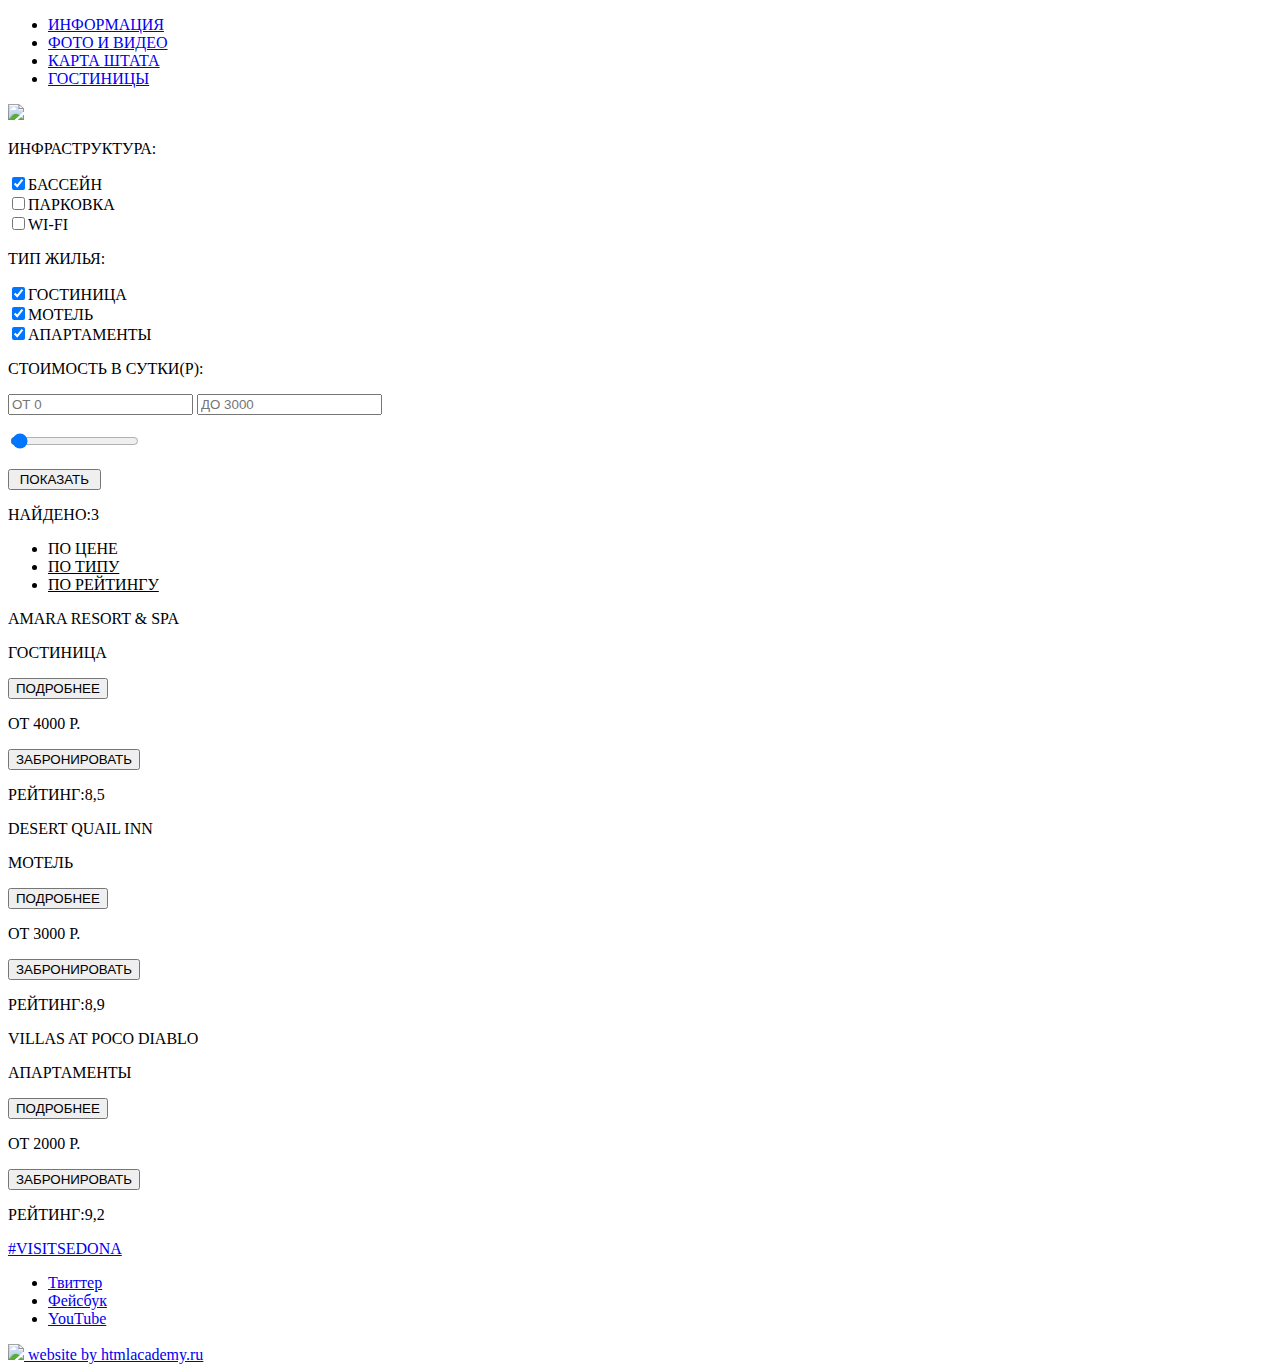
==== catalog.html @ 5530748f "Create catalog.html" ====
<!DOCTYPE html>
<html lang="ru">
	<head>
		<meta charset="utf-8">
		<title>HTML Academy: Седона</title>
		
	</head>
	<body>
		
		<header class="main">
			<nav class="main-nav">	
				<ul class="site-navigation">
					<li><a href="information.html">ИНФОРМАЦИЯ</a></li>
					<li><a href="album.html">ФОТО И ВИДЕО</a></li>
					<li><a href="cart.html">КАРТА ШТАТА</a></li>
					<li><a href="catalog.html">ГОСТИНИЦЫ</a></li>
				</ul>	
			</nav>
			<div class="main-logo">
				<a href="infex.html"><img src="logo.png"></a> 
			</div>
		</header>
		<main>
			<section class="form_filter">
				<div class="form_filter_infrastructure">
					<form>
						<p>ИНФРАСТРУКТУРА:</p>
						<p><input type="checkbox" name="pool" value="a1" checked >БАССЕЙН<br>
							<input type="checkbox" name="parking" value="a2" >ПАРКОВКА<br>
						<input type="checkbox" name="wi-fi" value="a3" >WI-FI</p>
						
					</form>
					<form>
						<p>ТИП ЖИЛЬЯ:</p>
						<p><input type="checkbox" name="hotel" value="a4" checked >ГОСТИНИЦА<br>
							<input type="checkbox" name="motel" value="a5" checked>МОТЕЛЬ<br>
						<input type="checkbox" name="apartment" value="a6" checked>АПАРТАМЕНТЫ</p>
					</form>
				</div>
				<div>
					<p class="cost">СТОИМОСТЬ В СУТКИ(Р):</p>
					<form class="appointment-cost" action="https://echo.htmlacademy.ru" method="post">
						<p><input type="text" name="from" value="" placeholder="ОТ 0">
						<input type="text" name="to" value="" placeholder="ДО 3000"></p>
						<p><input type="range" min="0" max="3000" step="10" value="50"> </p>
						<p><input type="button" value=" ПОКАЗАТЬ "></p>
					</form> 
				</div>
			</section>
			<section class="sorting">
				<div class="sorting-result">
					<p>НАЙДЕНО:3</p>
				</div>
				<div class="sorting-form">
					<ul class="sorting-form-choice">
						<li>ПО ЦЕНЕ</li>	
						<li><span style="text-decoration: underline;">ПО ТИПУ</span></li>	
						<li><span style="text-decoration: underline;">ПО РЕЙТИНГУ</span></li>		
					</ul>
				</div>
				<div class="sorting-picture">
					<a></a>
					<a></a>
				</div>
			</section>
			<section class="form_sort">
				<div>
					<div class="photo-result">
						<a href="photo1.jpg"></a>
					</div>
					<div class="form-sort-hotel">
						<div>
							<p class="hotel-name">AMARA RESORT & SPA</p>
						</div>
						<div>
							<p class="type-apartament">ГОСТИНИЦА</p>
							<form class="more" action="https://echo.htmlacademy.ru" method="post">
								<p><input type="button" value="ПОДРОБНЕЕ"></p>
							</form>
						</div>
						<div>
							<p class="cost-apartament">ОТ 4000 Р.</p>
							<form class="book" action="https://echo.htmlacademy.ru" method="post">
								<p><input type="button" value="ЗАБРОНИРОВАТЬ"></p>
							</form>
						</div>
					</div>
					<div class="form-sort-top">
						<div class="form-sort-top-stars" >
							<span></span>
							<span></span>
							<span></span>
							<span></span>
						</div>
						<div class="form-sort-top-total">
							<p >РЕЙТИНГ:8,5</p>
							
						</div>
					</div>
				</div>
				
			
				<div>
					<div class="photo-result">
						<a href="photo2.jpg"></a>
					</div>
					<div class="form-sort-hotel">
						<div>
							<p class="hotel-name">DESERT QUAIL INN</p>
						</div>
						<div>
							<p class="type-apartament">МОТЕЛЬ</p>
							<form class="more" action="https://echo.htmlacademy.ru" method="post">
								<p><input type="button" value="ПОДРОБНЕЕ"></p>
							</form>
						</div>
						<div>
							<p class="cost-apartament">ОТ 3000 Р.</p>
							<form class="book" action="https://echo.htmlacademy.ru" method="post">
								<p><input type="button" value="ЗАБРОНИРОВАТЬ"></p>
							</form>
						</div>
					</div>
					<div class="form-sort-top">
						<div class="form-sort-top-stars" >
							<span></span>
							<span></span>
							<span></span>
							
						</div>
						<div class="form-sort-top-total">
							<p >РЕЙТИНГ:8,9</p>
							
						</div>
					</div>
				</div>
				
			
				<div>
					<div class="photo-result">
						<a href="photo3.jpg"></a>
					</div>
					<div class="form-sort-hotel">
						<div>
							<p class="hotel-name">VILLAS AT POCO DIABLO</p>
						</div>
						<div>
							<p class="type-apartament">АПАРТАМЕНТЫ</p>
							<form class="more" action="https://echo.htmlacademy.ru" method="post">
								<p><input type="button" value="ПОДРОБНЕЕ"></p>
							</form>
						</div>
						<div>
							<p class="cost-apartament">ОТ 2000 Р.</p>
							<form class="book" action="https://echo.htmlacademy.ru" method="post">
								<p><input type="button" value="ЗАБРОНИРОВАТЬ"></p>
							</form>
						</div>
					</div>
					<div class="form-sort-top">
						<div class="form-sort-top-stars" >
							<span></span>
							<span></span>
							
							
						</div>
						<div class="form-sort-top-total">
							<p >РЕЙТИНГ:9,2</p>
							
						</div>
					</div>
				</div>
				
			</section>
		</main>		
		<footer class="main-footer">
			<div class="main-footer-left">
				<a href="#">#VISITSEDONA</a>
			</div>
			<div class="footer-social">
				<ul>
					<li><a class="social-button" href="#">Твиттер</a></li>
					<li><a class="social-button" href="#">Фейсбук</a></li>
					<li><a class="social-button" href="#">YouTube</a></li>
					</ul>
				</div>
				<div class="main-footer-right">
				<a href="https://htmlacademy.ru/intensive/htmlcss"><img src="htmlacademy.png"/> website by htmlacademy.ru</a>
			</div>
		</footer>
	</body>
</html>
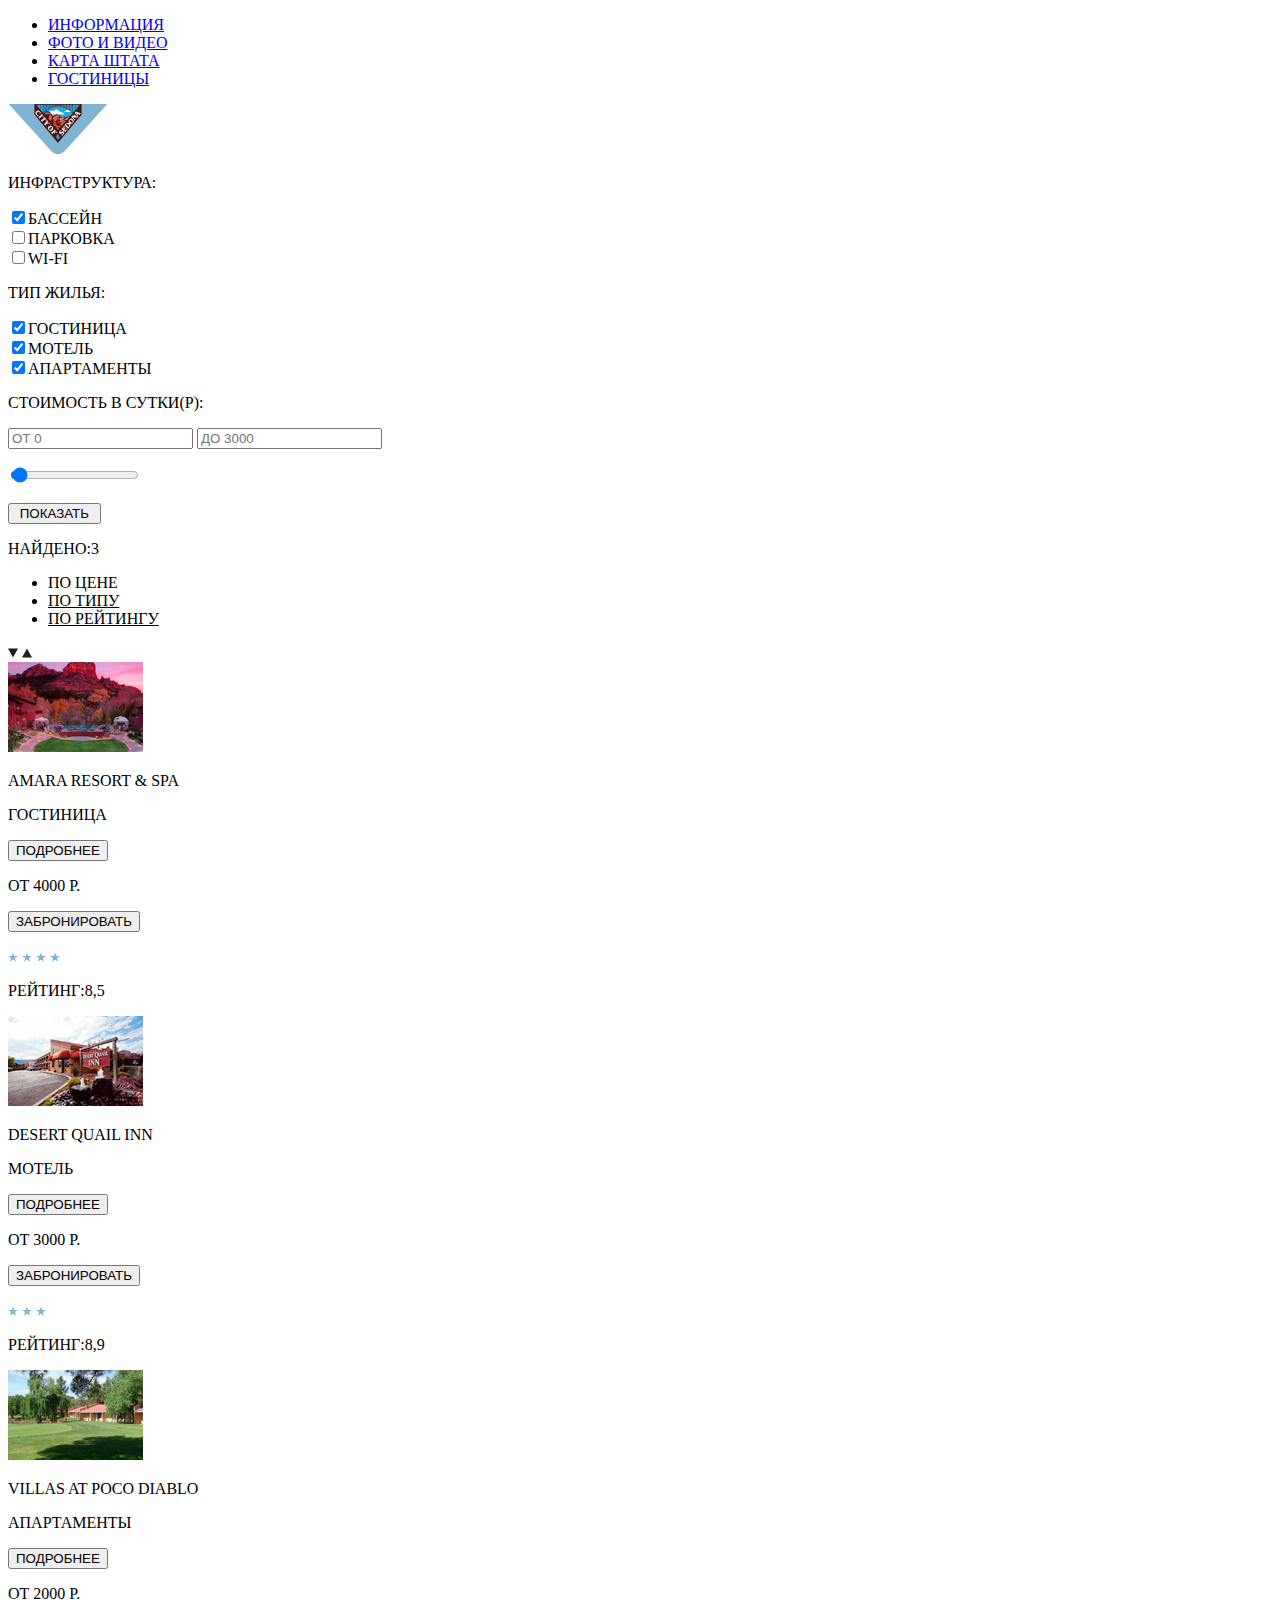
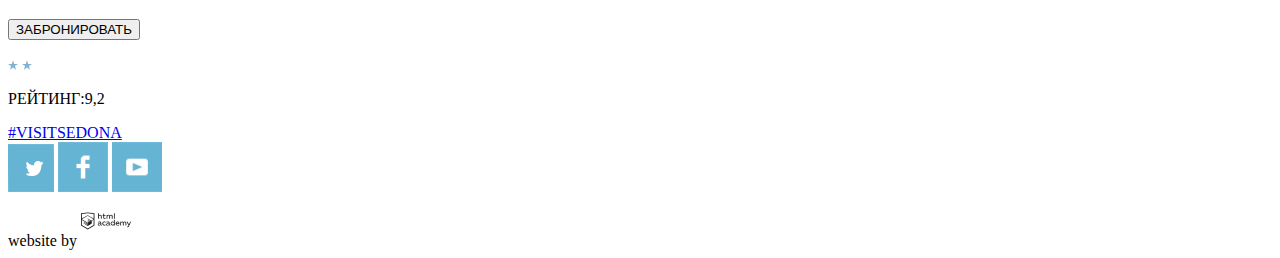
==== commit 55cc5b71: "Экспортирована графика" ====
--- a/catalog.html
+++ b/catalog.html
@@ -17,7 +17,7 @@
 				</ul>	
 			</nav>
 			<div class="main-logo">
-				<a href="infex.html"><img src="logo.png"></a> 
+				<a href="infex.html"><img src="img/logo-sedona.svg" width="100" height="50" alt="Седона"></a> 
 			</div>
 		</header>
 		<main>
@@ -59,14 +59,14 @@
 					</ul>
 				</div>
 				<div class="sorting-picture">
-					<a></a>
-					<a></a>
+					<a><img src="img/icon-down-dir.svg" width="10" height="10" alt="Вверхерх"></a>
+					<a><img src="img/icon-up-dir.svg" width="10" height="10" alt="Вниз"></a>
 				</div>
 			</section>
 			<section class="form_sort">
 				<div>
 					<div class="photo-result">
-						<a href="photo1.jpg"></a>
+						<a><img src="img/photo1.jpg"> </a>
 					</div>
 					<div class="form-sort-hotel">
 						<div>
@@ -87,10 +87,10 @@
 					</div>
 					<div class="form-sort-top">
 						<div class="form-sort-top-stars" >
-							<span></span>
-							<span></span>
-							<span></span>
-							<span></span>
+							<span><img src="img/star.svg" width="10" height="10" alt="Звездочка"></span>
+							<span><img src="img/star.svg" width="10" height="10" alt="Звездочка"></span>
+							<span><img src="img/star.svg" width="10" height="10" alt="Звездочка"></span>
+							<span><img src="img/star.svg" width="10" height="10" alt="Звездочка"></span>
 						</div>
 						<div class="form-sort-top-total">
 							<p >РЕЙТИНГ:8,5</p>
@@ -99,10 +99,10 @@
 					</div>
 				</div>
 				
-			
+				
 				<div>
 					<div class="photo-result">
-						<a href="photo2.jpg"></a>
+						<a><img src="img/photo2.jpg"> </a>
 					</div>
 					<div class="form-sort-hotel">
 						<div>
@@ -123,9 +123,9 @@
 					</div>
 					<div class="form-sort-top">
 						<div class="form-sort-top-stars" >
-							<span></span>
-							<span></span>
-							<span></span>
+							<span><img src="img/star.svg" width="10" height="10" alt="Звездочка"></span>
+							<span><img src="img/star.svg" width="10" height="10" alt="Звездочка"></span>
+							<span><img src="img/star.svg" width="10" height="10" alt="Звездочка"></span>
 							
 						</div>
 						<div class="form-sort-top-total">
@@ -135,10 +135,10 @@
 					</div>
 				</div>
 				
-			
+				
 				<div>
 					<div class="photo-result">
-						<a href="photo3.jpg"></a>
+						<a><img src="img/photo3.jpg"> </a>
 					</div>
 					<div class="form-sort-hotel">
 						<div>
@@ -159,8 +159,9 @@
 					</div>
 					<div class="form-sort-top">
 						<div class="form-sort-top-stars" >
-							<span></span>
-							<span></span>
+							<span><img src="img/star.svg" width="10" height="10" alt="Звездочка"></span>
+							<span><img src="img/star.svg" width="10" height="10" alt="Звездочка"></span>
+							
 							
 							
 						</div>
@@ -178,15 +179,18 @@
 				<a href="#">#VISITSEDONA</a>
 			</div>
 			<div class="footer-social">
-				<ul>
-					<li><a class="social-button" href="#">Твиттер</a></li>
-					<li><a class="social-button" href="#">Фейсбук</a></li>
-					<li><a class="social-button" href="#">YouTube</a></li>
-					</ul>
-				</div>
-				<div class="main-footer-right">
-				<a href="https://htmlacademy.ru/intensive/htmlcss"><img src="htmlacademy.png"/> website by htmlacademy.ru</a>
+				
+				<a class="social-button" href="#"><img src="img/twitter.png"/></a>
+				<a class="social-button" href="#"><img src="img/fb-icon.png" width="50" height="50"/></a>
+				<a class="social-button" href="#"><img src="img/youtube.png" width="50" height="50"/></a>
+				
 			</div>
+			<div class="main-footer-right">
+				<a class="main-footer-name">website by</a>
+				<a class="main-footer-logo" href="https://htmlacademy.ru/intensive/htmlcss"><img src="img/logo-htmlacademy.svg" width="50" height="50"/> </a>
+				
+			</div>
+			
 		</footer>
 	</body>
 </html>
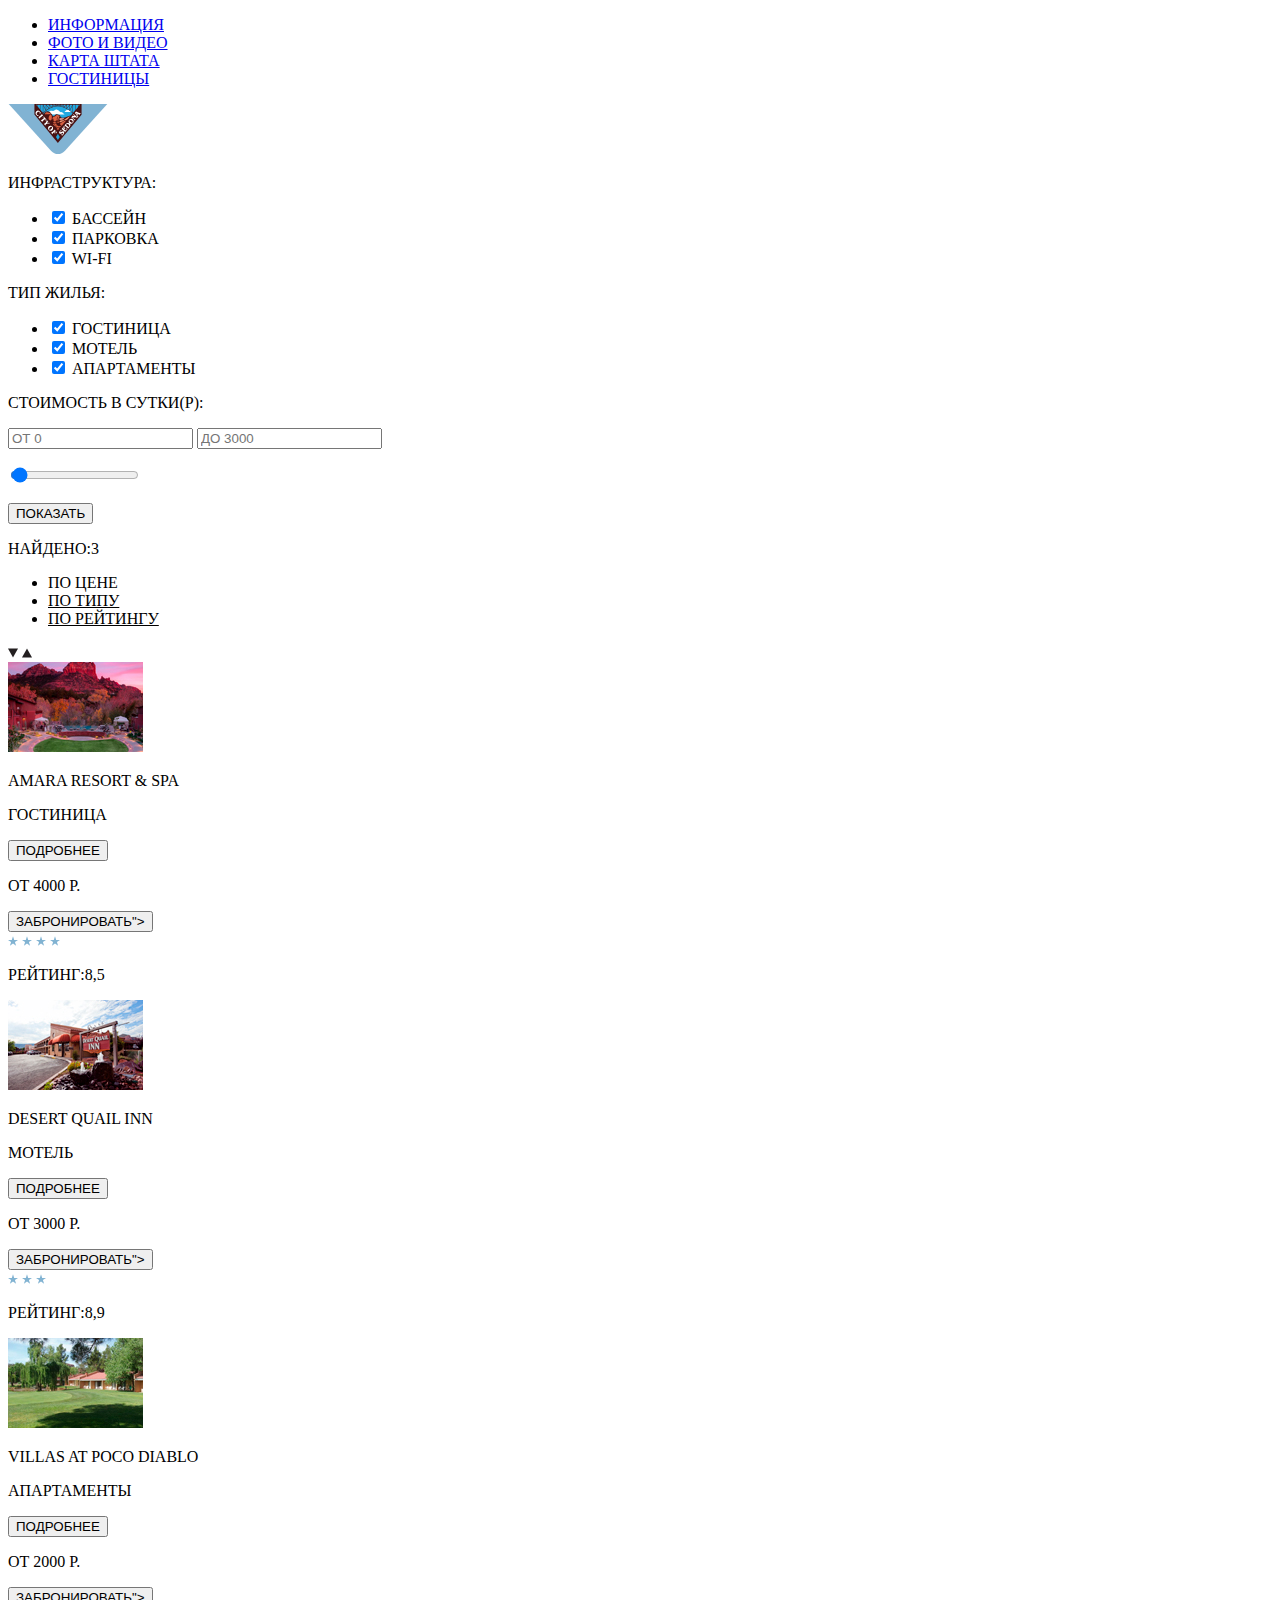
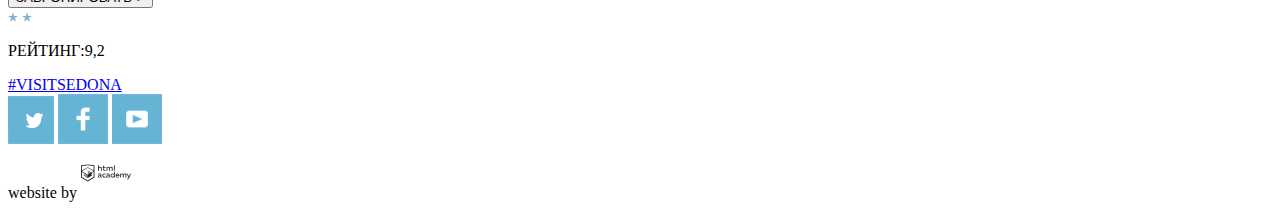
==== commit af5903fc: "Доступность элементов" ====
--- a/catalog.html
+++ b/catalog.html
@@ -17,24 +17,49 @@
 				</ul>	
 			</nav>
 			<div class="main-logo">
-				<a href="infex.html"><img src="img/logo-sedona.svg" width="100" height="50" alt="Седона"></a> 
+				<a href="index.html" aria-label="Переход на главную страницу Седоны"><img src="img/logo-sedona.svg" width="100" height="50"></a> 
 			</div>
 		</header>
 		<main>
 			<section class="form_filter">
 				<div class="form_filter_infrastructure">
-					<form>
+				
+					<form class="filter" metod="get" action="https://echo.htmlacademy.ru">
 						<p>ИНФРАСТРУКТУРА:</p>
-						<p><input type="checkbox" name="pool" value="a1" checked >БАССЕЙН<br>
-							<input type="checkbox" name="parking" value="a2" >ПАРКОВКА<br>
-						<input type="checkbox" name="wi-fi" value="a3" >WI-FI</p>
+						<ul> 
+							<li>
+								<input type="checkbox" name="pool" id="a1" checked >
+								<label for="a1"> БАССЕЙН </label>
+							</li>
+							<li>
+								<input type="checkbox" name="parking" id="a2" checked >
+								<label for="a2"> ПАРКОВКА</label>
+							</li>
+							<li>
+								<input type="checkbox" name="wi-fi" id="a3" checked >
+								<label for="a3"> WI-FI</label>
+							</li>
+							
+						</ul>
+					</form>
+					<form class="filter" metod="get" action="https://echo.htmlacademy.ru">
+						<p>ТИП ЖИЛЬЯ:</p>
+						<ul> 
+							<li>
+								<input type="checkbox" name="hotel" id="a4" checked >
+								<label for="a4"> ГОСТИНИЦА </label>
+							</li>
+							<li>
+								<input type="checkbox" name="motel" id="a5" checked >
+								<label for="a5"> МОТЕЛЬ </label>
+							</li>
+							<li>
+								<input type="checkbox" name="apartment" id="a6" checked >
+								<label for="a6"> АПАРТАМЕНТЫ </label>
+							</li> 
+						</ul>
 						
-					</form>
-					<form>
-						<p>ТИП ЖИЛЬЯ:</p>
-						<p><input type="checkbox" name="hotel" value="a4" checked >ГОСТИНИЦА<br>
-							<input type="checkbox" name="motel" value="a5" checked>МОТЕЛЬ<br>
-						<input type="checkbox" name="apartment" value="a6" checked>АПАРТАМЕНТЫ</p>
+						
 					</form>
 				</div>
 				<div>
@@ -43,7 +68,7 @@
 						<p><input type="text" name="from" value="" placeholder="ОТ 0">
 						<input type="text" name="to" value="" placeholder="ДО 3000"></p>
 						<p><input type="range" min="0" max="3000" step="10" value="50"> </p>
-						<p><input type="button" value=" ПОКАЗАТЬ "></p>
+						<button class="button" tabindex="0" >ПОКАЗАТЬ</button>
 					</form> 
 				</div>
 			</section>
@@ -59,8 +84,8 @@
 					</ul>
 				</div>
 				<div class="sorting-picture">
-					<a><img src="img/icon-down-dir.svg" width="10" height="10" alt="Вверхерх"></a>
-					<a><img src="img/icon-up-dir.svg" width="10" height="10" alt="Вниз"></a>
+					<a aria-label="Сортировка от большего к меньшему"><img src="img/icon-down-dir.svg" width="10" height="10"></a>
+					<a aria-label="Сортировка от меньшего к большему"><img src="img/icon-up-dir.svg" width="10" height="10" alt="Вниз"></a>
 				</div>
 			</section>
 			<section class="form_sort">
@@ -75,22 +100,22 @@
 						<div>
 							<p class="type-apartament">ГОСТИНИЦА</p>
 							<form class="more" action="https://echo.htmlacademy.ru" method="post">
-								<p><input type="button" value="ПОДРОБНЕЕ"></p>
+								<button class="button" tabindex="0">ПОДРОБНЕЕ</button>
 							</form>
 						</div>
 						<div>
 							<p class="cost-apartament">ОТ 4000 Р.</p>
 							<form class="book" action="https://echo.htmlacademy.ru" method="post">
-								<p><input type="button" value="ЗАБРОНИРОВАТЬ"></p>
+								<button class="button" tabindex="0">ЗАБРОНИРОВАТЬ"></button>
 							</form>
 						</div>
 					</div>
 					<div class="form-sort-top">
 						<div class="form-sort-top-stars" >
-							<span><img src="img/star.svg" width="10" height="10" alt="Звездочка"></span>
-							<span><img src="img/star.svg" width="10" height="10" alt="Звездочка"></span>
-							<span><img src="img/star.svg" width="10" height="10" alt="Звездочка"></span>
-							<span><img src="img/star.svg" width="10" height="10" alt="Звездочка"></span>
+							<span class="visually-hidden"><img src="img/star.svg" width="10" height="10" alt="Звездочка"></span>
+							<span class="visually-hidden"><img src="img/star.svg" width="10" height="10" alt="Звездочка"></span>
+							<span class="visually-hidden"><img src="img/star.svg" width="10" height="10" alt="Звездочка"></span>
+							<span class="visually-hidden"><img src="img/star.svg" width="10" height="10" alt="Звездочка"></span>
 						</div>
 						<div class="form-sort-top-total">
 							<p >РЕЙТИНГ:8,5</p>
@@ -111,21 +136,21 @@
 						<div>
 							<p class="type-apartament">МОТЕЛЬ</p>
 							<form class="more" action="https://echo.htmlacademy.ru" method="post">
-								<p><input type="button" value="ПОДРОБНЕЕ"></p>
+								<button class="button" tabindex="0">ПОДРОБНЕЕ</button>
 							</form>
 						</div>
 						<div>
 							<p class="cost-apartament">ОТ 3000 Р.</p>
 							<form class="book" action="https://echo.htmlacademy.ru" method="post">
-								<p><input type="button" value="ЗАБРОНИРОВАТЬ"></p>
+								<button class="button" tabindex="0">ЗАБРОНИРОВАТЬ"></button>
 							</form>
 						</div>
 					</div>
 					<div class="form-sort-top">
 						<div class="form-sort-top-stars" >
-							<span><img src="img/star.svg" width="10" height="10" alt="Звездочка"></span>
-							<span><img src="img/star.svg" width="10" height="10" alt="Звездочка"></span>
-							<span><img src="img/star.svg" width="10" height="10" alt="Звездочка"></span>
+							<span class="visually-hidden"><img src="img/star.svg" width="10" height="10" alt="Звездочка"></span>
+							<span class="visually-hidden"><img src="img/star.svg" width="10" height="10" alt="Звездочка"></span>
+							<span class="visually-hidden"><img src="img/star.svg" width="10" height="10" alt="Звездочка"></span>
 							
 						</div>
 						<div class="form-sort-top-total">
@@ -147,20 +172,20 @@
 						<div>
 							<p class="type-apartament">АПАРТАМЕНТЫ</p>
 							<form class="more" action="https://echo.htmlacademy.ru" method="post">
-								<p><input type="button" value="ПОДРОБНЕЕ"></p>
+								<button class="button" tabindex="0">ПОДРОБНЕЕ</button>
 							</form>
 						</div>
 						<div>
 							<p class="cost-apartament">ОТ 2000 Р.</p>
 							<form class="book" action="https://echo.htmlacademy.ru" method="post">
-								<p><input type="button" value="ЗАБРОНИРОВАТЬ"></p>
+								<button class="button" tabindex="0">ЗАБРОНИРОВАТЬ"></button>
 							</form>
 						</div>
 					</div>
 					<div class="form-sort-top">
 						<div class="form-sort-top-stars" >
-							<span><img src="img/star.svg" width="10" height="10" alt="Звездочка"></span>
-							<span><img src="img/star.svg" width="10" height="10" alt="Звездочка"></span>
+							<span class="visually-hidden"><img src="img/star.svg" width="10" height="10" alt="Звездочка"></span>
+							<span class="visually-hidden"><img src="img/star.svg" width="10" height="10" alt="Звездочка"></span>
 							
 							
 							
@@ -180,14 +205,14 @@
 			</div>
 			<div class="footer-social">
 				
-				<a class="social-button" href="#"><img src="img/twitter.png"/></a>
-				<a class="social-button" href="#"><img src="img/fb-icon.png" width="50" height="50"/></a>
-				<a class="social-button" href="#"><img src="img/youtube.png" width="50" height="50"/></a>
+			<a class="social-button" href="#" aria-label="Седона на Твиттере"><img src="img/twitter.png"/></a>
+				<a class="social-button" href="#" aria-label="Седона на Фейсбуке"><img src="img/fb-icon.png" width="50" height="50"/></a>
+				<a class="social-button" href="#" aria-label="Седона на YouTube"><img src="img/youtube.png" width="50" height="50"/></a>
 				
 			</div>
 			<div class="main-footer-right">
 				<a class="main-footer-name">website by</a>
-				<a class="main-footer-logo" href="https://htmlacademy.ru/intensive/htmlcss"><img src="img/logo-htmlacademy.svg" width="50" height="50"/> </a>
+			<a class="main-footer-logo" href="https://htmlacademy.ru/intensive/htmlcss" aria-label="Переход на лендинг интенсива "Профессиональный HTML и CSS, уровень 1"><img src="img/logo-htmlacademy.svg" width="50" height="50"/> </a>
 				
 			</div>
 			
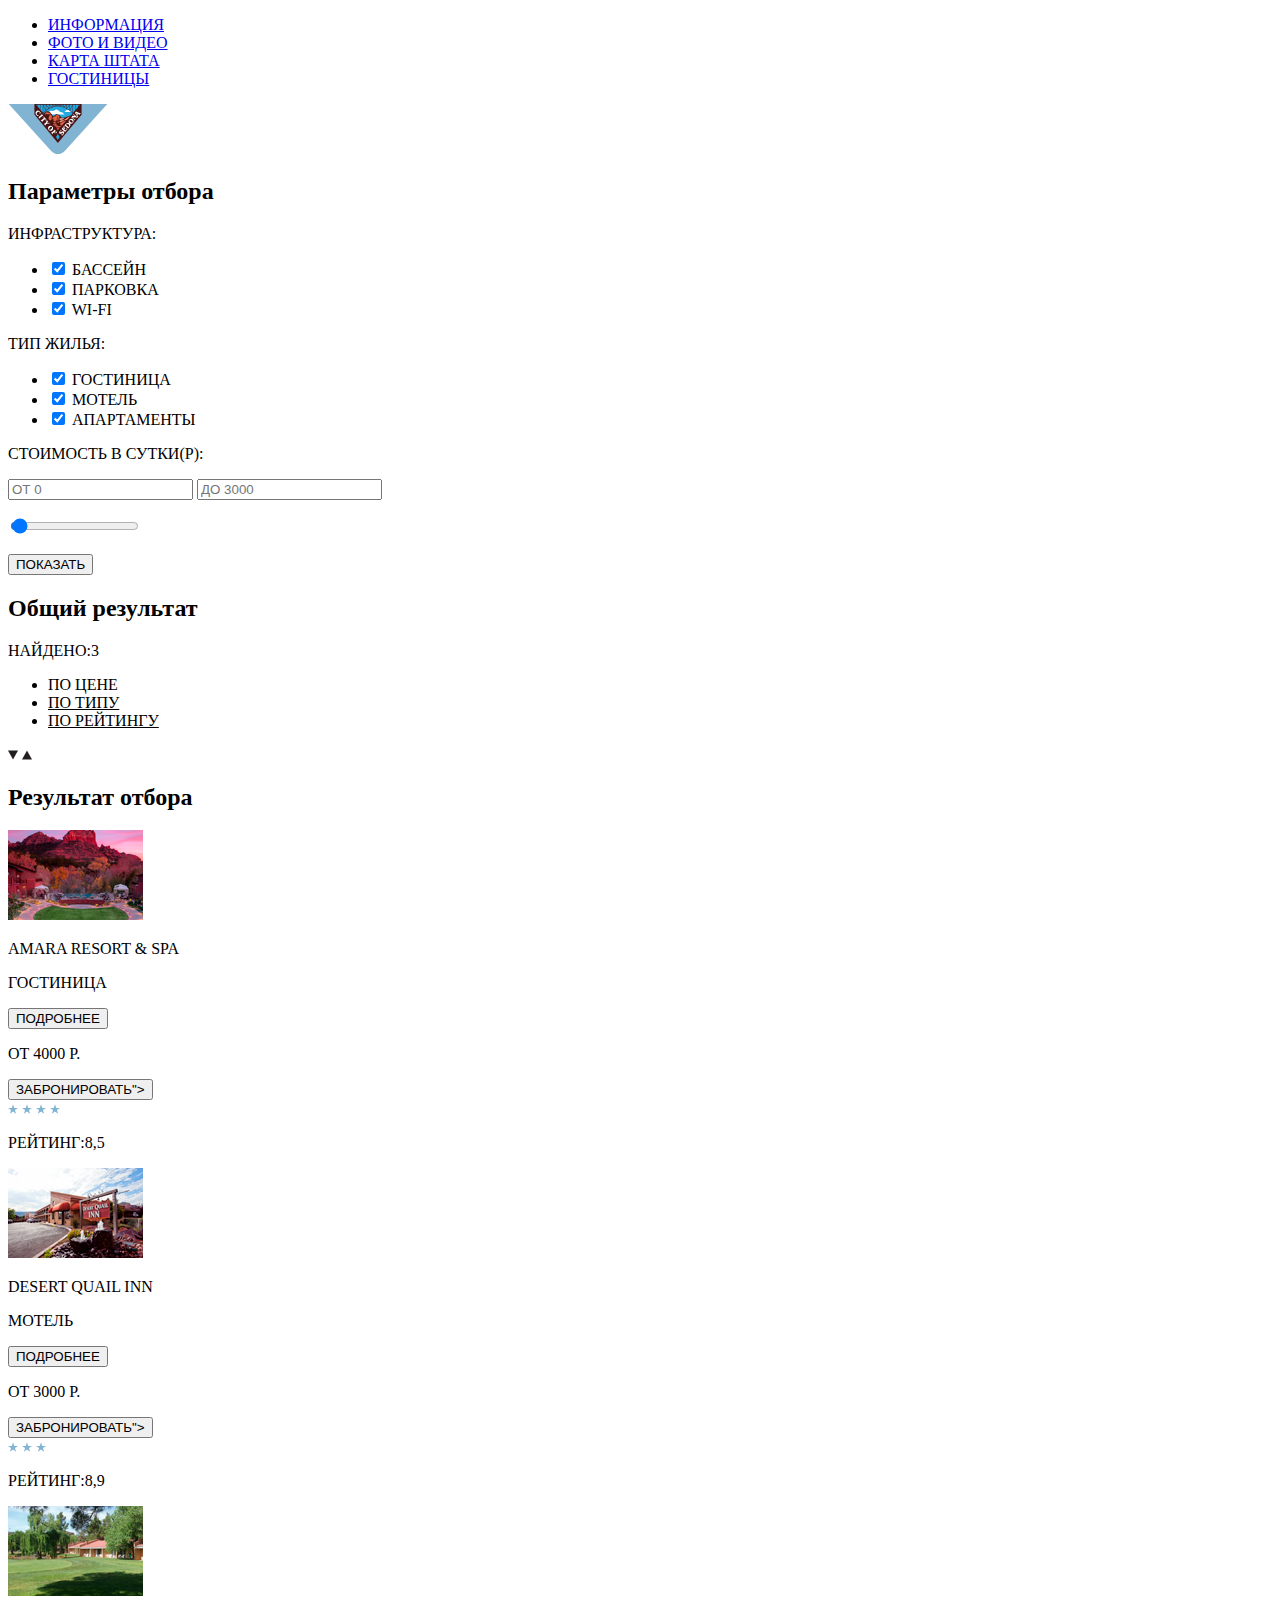
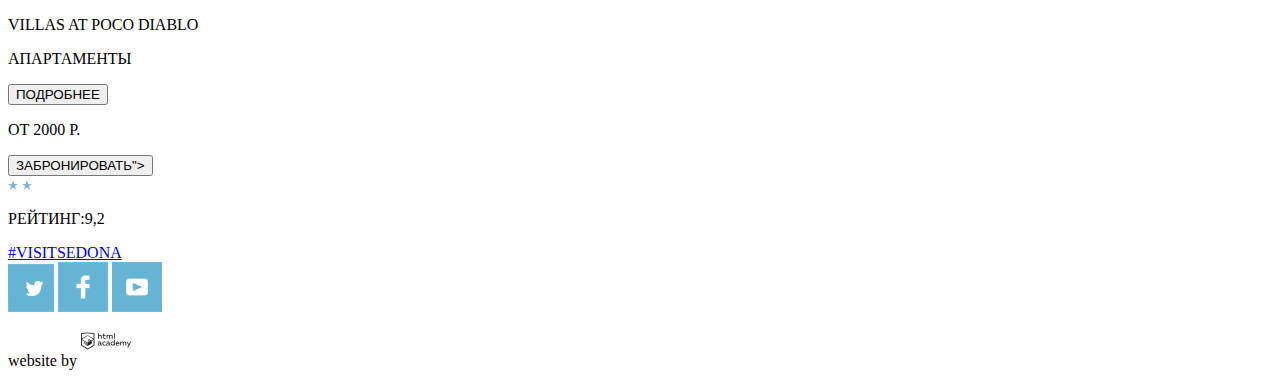
==== commit ba6e92c1: "Проверила на валидность" ====
--- a/catalog.html
+++ b/catalog.html
@@ -17,14 +17,15 @@
 				</ul>	
 			</nav>
 			<div class="main-logo">
-				<a href="index.html" aria-label="Переход на главную страницу Седоны"><img src="img/logo-sedona.svg" width="100" height="50"></a> 
+				<a href="index.html" aria-label="Переход на главную страницу Седоны"><img src="img/logo-sedona.svg" width="100" height="50" alt="Логотип Седоны"></a> 
 			</div>
 		</header>
 		<main>
 			<section class="form_filter">
+				<h2 class="visually-hidden">Параметры отбора</h2>
 				<div class="form_filter_infrastructure">
-				
-					<form class="filter" metod="get" action="https://echo.htmlacademy.ru">
+					
+					<form class="filter" method="get" action="https://echo.htmlacademy.ru">
 						<p>ИНФРАСТРУКТУРА:</p>
 						<ul> 
 							<li>
@@ -42,7 +43,7 @@
 							
 						</ul>
 					</form>
-					<form class="filter" metod="get" action="https://echo.htmlacademy.ru">
+					<form class="filter" method="get" action="https://echo.htmlacademy.ru">
 						<p>ТИП ЖИЛЬЯ:</p>
 						<ul> 
 							<li>
@@ -73,6 +74,7 @@
 				</div>
 			</section>
 			<section class="sorting">
+				<h2 class="visually-hidden">Общий результат</h2>
 				<div class="sorting-result">
 					<p>НАЙДЕНО:3</p>
 				</div>
@@ -84,14 +86,15 @@
 					</ul>
 				</div>
 				<div class="sorting-picture">
-					<a aria-label="Сортировка от большего к меньшему"><img src="img/icon-down-dir.svg" width="10" height="10"></a>
+					<a aria-label="Сортировка от большего к меньшему"><img src="img/icon-down-dir.svg" width="10" height="10" alt="Вверх"></a>
 					<a aria-label="Сортировка от меньшего к большему"><img src="img/icon-up-dir.svg" width="10" height="10" alt="Вниз"></a>
 				</div>
 			</section>
 			<section class="form_sort">
+				<h2 class="visually-hidden">Результат отбора</h2>
 				<div>
 					<div class="photo-result">
-						<a><img src="img/photo1.jpg"> </a>
+						<a><img src="img/photo1.jpg" alt="AMARA RESORT & SPA"> </a>
 					</div>
 					<div class="form-sort-hotel">
 						<div>
@@ -127,7 +130,7 @@
 				
 				<div>
 					<div class="photo-result">
-						<a><img src="img/photo2.jpg"> </a>
+						<a><img src="img/photo2.jpg" alt="DESERT QUAIL INN"> </a>
 					</div>
 					<div class="form-sort-hotel">
 						<div>
@@ -163,7 +166,7 @@
 				
 				<div>
 					<div class="photo-result">
-						<a><img src="img/photo3.jpg"> </a>
+						<a><img src="img/photo3.jpg" alt="VILLAS AT POCO DIABLO"> </a>
 					</div>
 					<div class="form-sort-hotel">
 						<div>
@@ -205,14 +208,14 @@
 			</div>
 			<div class="footer-social">
 				
-			<a class="social-button" href="#" aria-label="Седона на Твиттере"><img src="img/twitter.png"/></a>
-				<a class="social-button" href="#" aria-label="Седона на Фейсбуке"><img src="img/fb-icon.png" width="50" height="50"/></a>
-				<a class="social-button" href="#" aria-label="Седона на YouTube"><img src="img/youtube.png" width="50" height="50"/></a>
+				<a class="social-button" href="#" aria-label="Седона на Твиттере"><img src="img/twitter.png" alt="Твиттер"></a>
+				<a class="social-button" href="#" aria-label="Седона на Фейсбуке"><img src="img/fb-icon.png" width="50" height="50" alt="Фейсбук"></a>
+				<a class="social-button" href="#" aria-label="Седона на YouTube"><img src="img/youtube.png" width="50" height="50" alt="YouTube"></a>
 				
 			</div>
 			<div class="main-footer-right">
 				<a class="main-footer-name">website by</a>
-			<a class="main-footer-logo" href="https://htmlacademy.ru/intensive/htmlcss" aria-label="Переход на лендинг интенсива "Профессиональный HTML и CSS, уровень 1"><img src="img/logo-htmlacademy.svg" width="50" height="50"/> </a>
+				<a class="main-footer-logo" href="https://htmlacademy.ru/intensive/htmlcss" aria-label="Переход на лендинг интенсива Профессиональный HTML и CSS, уровень 1"><img src="img/logo-htmlacademy.svg" width="50" height="50" alt="Логотип Академии"> </a>
 				
 			</div>
 			
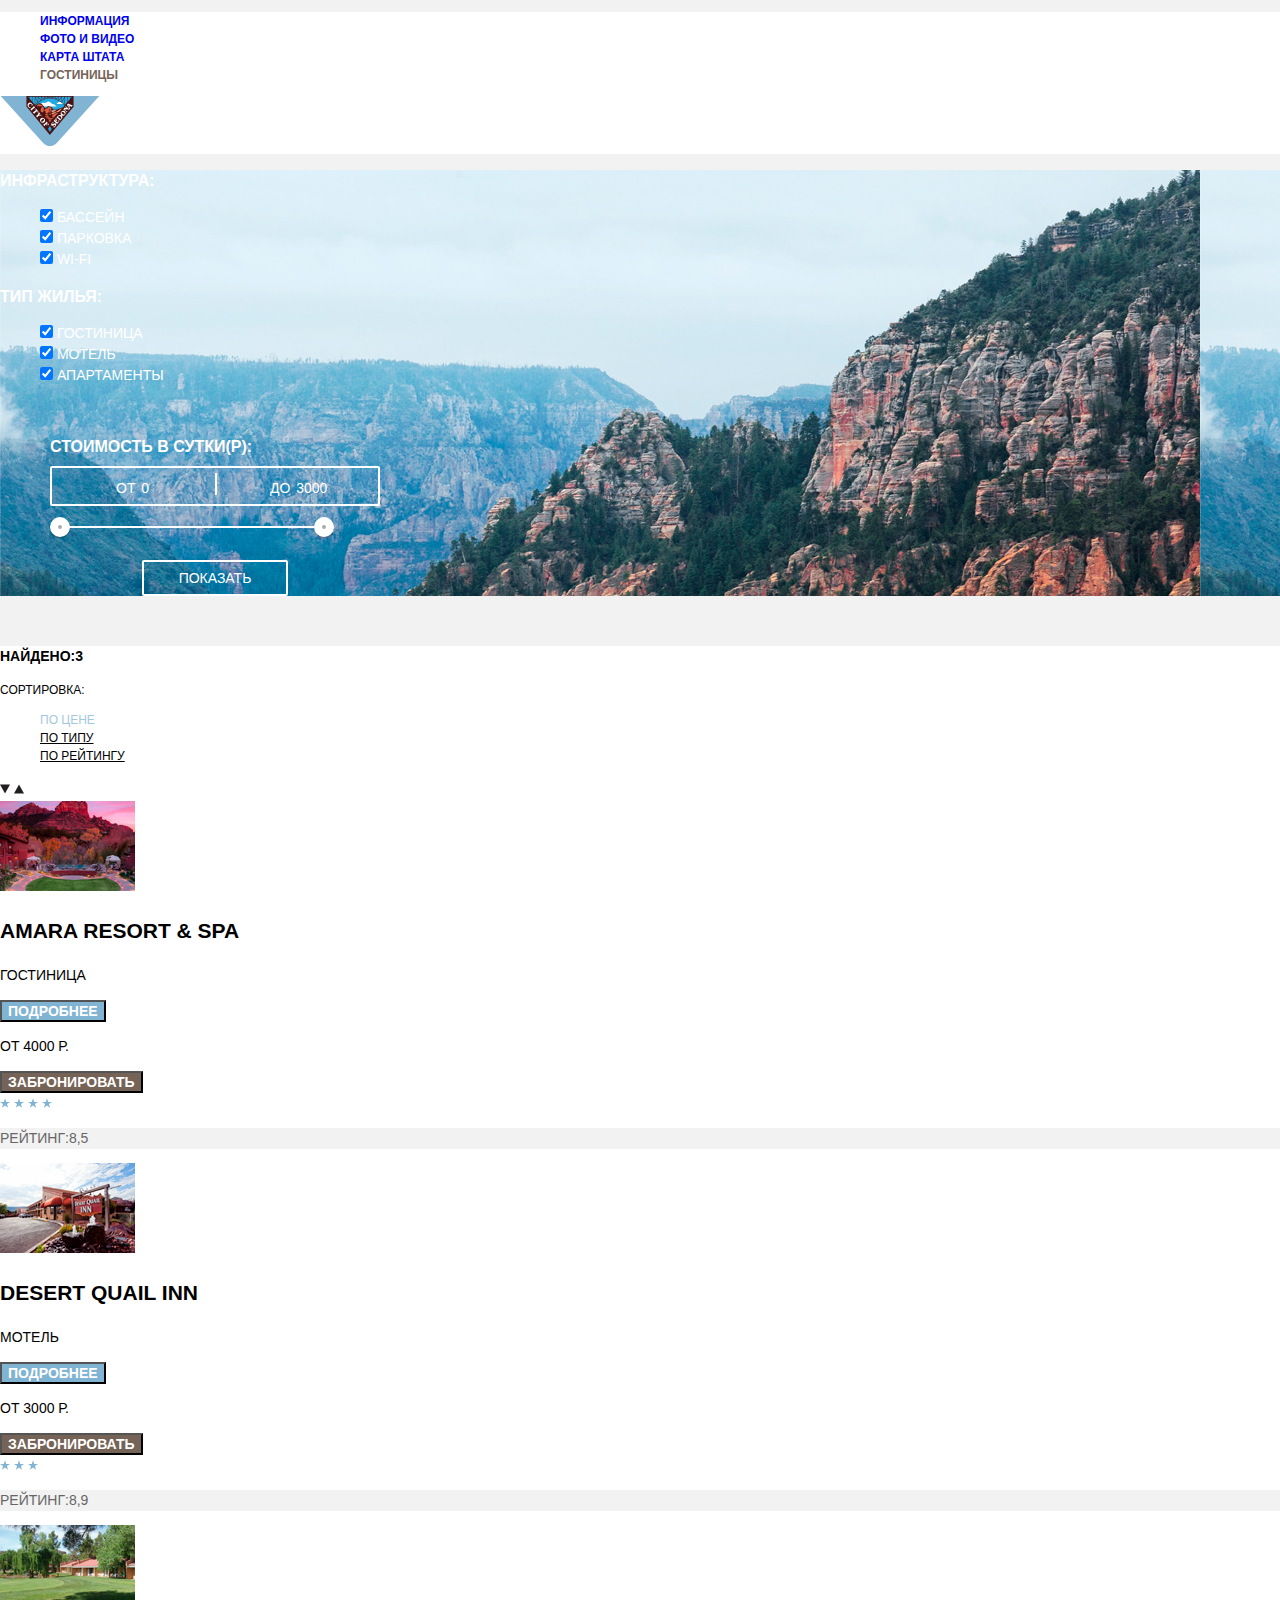
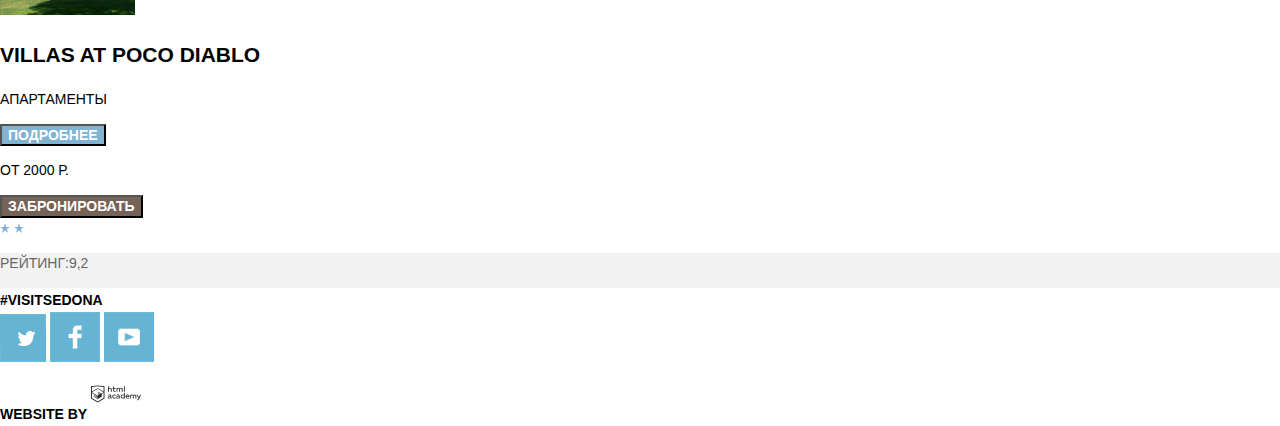
==== commit f8ba9c44: "Стилизация" ====
--- a/catalog.html
+++ b/catalog.html
@@ -3,7 +3,9 @@
 	<head>
 		<meta charset="utf-8">
 		<title>HTML Academy: Седона</title>
-		
+		<link href="https://fonts.googleapis.com/css?family=PT+Sans+Narrow:400,700&amp;subset=latin,cyrillic" rel="stylesheet">
+		<link rel="stylesheet" href="css/normalize.css">
+		<link rel="stylesheet" href="css/style.css">
 	</head>
 	<body>
 		
@@ -13,15 +15,13 @@
 					<li><a href="information.html">ИНФОРМАЦИЯ</a></li>
 					<li><a href="album.html">ФОТО И ВИДЕО</a></li>
 					<li><a href="cart.html">КАРТА ШТАТА</a></li>
-					<li><a href="catalog.html">ГОСТИНИЦЫ</a></li>
-				</ul>	
+					<li class="active"><a href="catalog.html">ГОСТИНИЦЫ</a></li>
+				</ul>
+				<a class="main-logo" href="index.html" aria-label="Переход на главную страницу Седоны"><img src="img/logo-sedona.svg" width="100" height="50" alt="Логотип Седоны"></a> 
 			</nav>
-			<div class="main-logo">
-				<a href="index.html" aria-label="Переход на главную страницу Седоны"><img src="img/logo-sedona.svg" width="100" height="50" alt="Логотип Седоны"></a> 
-			</div>
 		</header>
-		<main>
-			<section class="form_filter">
+		<main class="main-filter">
+			<section class="form-filter">
 				<h2 class="visually-hidden">Параметры отбора</h2>
 				<div class="form_filter_infrastructure">
 					
@@ -63,14 +63,20 @@
 						
 					</form>
 				</div>
-				<div>
-					<p class="cost">СТОИМОСТЬ В СУТКИ(Р):</p>
-					<form class="appointment-cost" action="https://echo.htmlacademy.ru" method="post">
-						<p><input type="text" name="from" value="" placeholder="ОТ 0">
-						<input type="text" name="to" value="" placeholder="ДО 3000"></p>
-						<p><input type="range" min="0" max="3000" step="10" value="50"> </p>
-						<button class="button" tabindex="0" >ПОКАЗАТЬ</button>
-					</form> 
+				<div class="cost-filter">
+					<div class="cost">СТОИМОСТЬ В СУТКИ(Р):</div>
+					<div class="price-controls">
+						<label class="min-price"> ОТ <input type="text" name="min-price" value="0"></label>
+						<label class="max-price"> ДО <input type="text" name="max-price" value="3000"></label>
+					</div>
+					<div class="range-controls">
+						<div class="scale">
+							<div class="bar"></div>
+						</div>
+						<div class="range-toggle range-toggle-min"></div>
+						<div class="range-toggle range-toggle-max"></div>
+					</div>
+					<button class="btn-transparent" type="submit">ПОКАЗАТЬ</button>
 				</div>
 			</section>
 			<section class="sorting">
@@ -78,11 +84,12 @@
 				<div class="sorting-result">
 					<p>НАЙДЕНО:3</p>
 				</div>
-				<div class="sorting-form">
-					<ul class="sorting-form-choice">
-						<li>ПО ЦЕНЕ</li>	
-						<li><span style="text-decoration: underline;">ПО ТИПУ</span></li>	
-						<li><span style="text-decoration: underline;">ПО РЕЙТИНГУ</span></li>		
+				<div class="sorting-forms">
+					<p class="sorting-form-choice">СОРТИРОВКА:</p>
+					<ul>
+						<li class="active-sort">ПО ЦЕНЕ</li>	
+						<li>ПО ТИПУ</li>	
+						<li> ПО РЕЙТИНГУ</li>		
 					</ul>
 				</div>
 				<div class="sorting-picture">
@@ -109,16 +116,16 @@
 						<div>
 							<p class="cost-apartament">ОТ 4000 Р.</p>
 							<form class="book" action="https://echo.htmlacademy.ru" method="post">
-								<button class="button" tabindex="0">ЗАБРОНИРОВАТЬ"></button>
+								<button class="button-right" tabindex="0">ЗАБРОНИРОВАТЬ</button>
 							</form>
 						</div>
 					</div>
 					<div class="form-sort-top">
 						<div class="form-sort-top-stars" >
-							<span class="visually-hidden"><img src="img/star.svg" width="10" height="10" alt="Звездочка"></span>
-							<span class="visually-hidden"><img src="img/star.svg" width="10" height="10" alt="Звездочка"></span>
-							<span class="visually-hidden"><img src="img/star.svg" width="10" height="10" alt="Звездочка"></span>
-							<span class="visually-hidden"><img src="img/star.svg" width="10" height="10" alt="Звездочка"></span>
+							<span class=""><img src="img/star.svg" width="10" height="10" alt="Звездочка"></span>
+							<span class=""><img src="img/star.svg" width="10" height="10" alt="Звездочка"></span>
+							<span class=""><img src="img/star.svg" width="10" height="10" alt="Звездочка"></span>
+							<span class=""><img src="img/star.svg" width="10" height="10" alt="Звездочка"></span>
 						</div>
 						<div class="form-sort-top-total">
 							<p >РЕЙТИНГ:8,5</p>
@@ -145,15 +152,15 @@
 						<div>
 							<p class="cost-apartament">ОТ 3000 Р.</p>
 							<form class="book" action="https://echo.htmlacademy.ru" method="post">
-								<button class="button" tabindex="0">ЗАБРОНИРОВАТЬ"></button>
+								<button class="button-right" tabindex="0">ЗАБРОНИРОВАТЬ</button>
 							</form>
 						</div>
 					</div>
 					<div class="form-sort-top">
 						<div class="form-sort-top-stars" >
-							<span class="visually-hidden"><img src="img/star.svg" width="10" height="10" alt="Звездочка"></span>
-							<span class="visually-hidden"><img src="img/star.svg" width="10" height="10" alt="Звездочка"></span>
-							<span class="visually-hidden"><img src="img/star.svg" width="10" height="10" alt="Звездочка"></span>
+							<span class=""><img src="img/star.svg" width="10" height="10" alt="Звездочка"></span>
+							<span class=""><img src="img/star.svg" width="10" height="10" alt="Звездочка"></span>
+							<span class=""><img src="img/star.svg" width="10" height="10" alt="Звездочка"></span>
 							
 						</div>
 						<div class="form-sort-top-total">
@@ -181,14 +188,14 @@
 						<div>
 							<p class="cost-apartament">ОТ 2000 Р.</p>
 							<form class="book" action="https://echo.htmlacademy.ru" method="post">
-								<button class="button" tabindex="0">ЗАБРОНИРОВАТЬ"></button>
+								<button class="button-right" tabindex="0">ЗАБРОНИРОВАТЬ</button>
 							</form>
 						</div>
 					</div>
 					<div class="form-sort-top">
 						<div class="form-sort-top-stars" >
-							<span class="visually-hidden"><img src="img/star.svg" width="10" height="10" alt="Звездочка"></span>
-							<span class="visually-hidden"><img src="img/star.svg" width="10" height="10" alt="Звездочка"></span>
+							<span class=""><img src="img/star.svg" width="10" height="10" alt="Звездочка"></span>
+							<span class=""><img src="img/star.svg" width="10" height="10" alt="Звездочка"></span>
 							
 							
 							
--- a/css/style.css
+++ b/css/style.css
@@ -0,0 +1,405 @@
+body {
+    margin: 0;
+	
+	
+	font-family: "PT Sans", Arial, sans-serif;
+	font-size: 14px;
+	line-height: 24px;
+	
+	text-transform: uppercase;
+	background-color: #f2f2f2;
+	background-position: top center;
+}
+.visually-hidden {
+	position: absolute;
+	clip: rect(0 0 0 0);
+	width: 1px;
+	height: 1px;
+	margin: -1px;
+}
+a {
+	text-decoration: none;
+	font-weight:bold;
+}
+.main-nav{
+	font-size: 14px;
+	line-height: 26px;
+	color: #000000;
+	background-color: #FFFFFF;
+}
+.site-navigation
+{
+	list-style: none;
+}
+.site-navigation .active a{
+	color: #766357;
+	background-color: #FFFFFF;
+}
+.site-navigation a:hover
+{
+	color: #81b3d2;
+	background-color: #FFFFFF;
+}
+.site-navigation a:focus
+{
+	color: #c7c7c7;
+	background-color: #FFFFFF;
+}
+
+.container{
+	text-align: center;
+}
+.block-welcome{
+
+	background:url(/img/background.jpg)no-repeat;
+}
+
+.block-title{
+	font-size: 21px;
+	line-height: 26px;
+	color: #000000;
+	background-color: #FFFFFF;
+}
+.block-title p{
+	font-size: 14px;
+	line-height: 26px;
+}
+.block-title h1{
+	font-weight:bold;
+}
+.block-description{
+	
+	color: #FFFFFF;
+	background-color: #81b3d2;
+}
+.block-description h2{
+	font-size: 21px;
+	line-height: 21px;
+	font-weight:bold;
+}
+.block-description span, p{
+	font-size: 14px;
+	line-height: 21px;
+}
+.block-advantages{
+	color: #000000;
+	background-color: #eeeeee;
+}
+.block-advantages h2{
+	font-size: 21px;
+	line-height: 21px;
+}
+.block-advantages span, p{
+	font-size: 14px;
+	line-height: 21px;
+}
+.block-result{
+	color: #000000;
+	background-color: #FFFFFF;
+}
+.block-result h2{
+	font-size: 30px;
+	line-height: 36px;
+	font-weight:bold;
+}
+.block-result p{
+	font-size: 14px;
+	line-height: 24px;
+}
+.block-result a{
+	color: #FFFFFF;
+	background-color: #766357;
+	font-size: 21px;
+	line-height: 26px;
+	
+}
+
+.block-result a:hover {
+	
+	background-color: #604e43;
+}
+.block-result a:active {
+	
+	background-color: #503e33;
+}
+.block-map {
+	color: #000000;
+	background-color: #FFFFFF;
+	font-size: 14px;
+	line-height: 26px;
+	font-weight:bold;
+	
+}
+.block-map input{
+	background-color: #f2f2f2;
+	font-weight:bold;
+}
+.block-map input:hover{
+	background-color: #ebebeb;
+	
+}
+.block-map input:focus{
+	background-color: #ffffff;
+}
+.date-arrival img,
+.date-departure img{
+	background-color: ##FFFFFF;
+}
+
+.search button{
+	color: #FFFFFF;
+	background-color: #81b3d2;
+	font-weight:bold;
+}
+.search button:hover {
+	background-color: #669ec0;
+}
+.search button:active {
+	color:#94b9d2;
+	background-color: #5496bd;
+}
+.form-search-additional button {
+	color: #000000;
+	background-color: #ebebeb;
+	font-weight:bold;
+}
+.form-search-additional button:hover,
+.date-arrival img:hover,
+.date-departure img:hover{
+	background-color: #000000;
+}
+.form-search-additional button:active,
+.date-arrival img:active,
+.date-departure img:active {
+	background-color: #81b3d2;
+}
+.main-footer {
+	color: #000000;
+	background-color: #FFFFFF;
+}
+.main-footer-left a {
+	font-weight:bold;
+	color: #000000;
+	list-style: none;
+}
+.form-filter {
+	
+	background:url(/img/background.jpg);
+	
+}
+.filter {
+	
+	line-height: 26px;
+	color: #FFFFFF;
+	list-style: none;
+	
+}
+.form_filter_infrastructure p {
+	font-size: 16px;
+	line-height: 21px;
+	font-weight:bold;
+	
+}
+.form_filter_infrastructure ul {
+	font-size: 14px;
+	line-height: 21px;
+	list-style: none;
+	
+}
+.cost-filter {
+	
+	width: 330px;
+	margin: 50px;
+	color: #ffffff;
+	text-transform: uppercase;
+}
+.cost {
+	
+	margin-bottom: 9px;
+	font-weight: 600;
+	font-size: 16px;
+	line-height: 21px;
+}
+.price-controls {
+	position: relative;
+	height: 36px;
+	margin-bottom: 20px;
+	font-size: 0;
+	border: 2px solid #ffffff;
+	border-radius: 2px;
+	
+}
+.price-controls::after {
+	content: "";
+	position: absolute;
+	top: 5px;
+	left: 50%;
+	width: 2px;
+	height: 22px;
+	background: #ffffff;
+	transform: translate (-50%,-50%);
+}
+.price-controls label {
+	display: inline-block;
+	font-size: 14px;
+	
+	line-height: 38px;
+	vertical-align: middle;
+	cursor: pointer;
+}
+.price-controls .min-price,
+.price-controls .max-price {
+	width: 90px;
+	padding-left: 64px;
+}
+.price-controls input {
+	width: 60px;
+	margin: 0;
+	color: inherit;
+	font: inherit;
+	background: none;
+	border: none;
+	
+}
+.range-controls {
+	
+	position: relative;
+	margin-bottom: 32px;
+}
+.range-controls .scale {
+	height: 2px;
+	background: rgba (255, 255, 255, 0.3);
+	
+}
+.range-controls .bar {
+	width: 80%;
+	height: 2px;
+	background: #ffffff;
+	
+}
+.range-toggle {
+	position: absolute;
+	top: -9px;
+	width: 4px;
+	height: 4px;
+	background: #ababab;
+	border: 8px solid #ffffff;
+	border-radius: 50%;
+	box-shadow: 0 2px 1px 0 rgba(0, 1, 1, 0.2);
+	cursor: pointer;
+	
+}
+.range-toggle: hover{
+	background: #1c4f80;
+}
+.range-toggle-min {
+	left: 0;
+}
+.range-toggle-max {
+	left: 80%;
+}
+.btn-transparent {
+	display: block;
+	margin: 0 auto;
+	padding: 6px 35px;
+	font-size: 14px;
+	line-height: 20px;
+	color: #ffffff;
+	text-transform: uppercase;
+	background: transparent;
+	border: 2px solid #ffffff;
+	border-radius: 2px;
+	cursor: pointer;
+	
+}
+.btn-transparent:hover {
+	color: #000000;
+	background: #ffffff;
+}
+.sorting {
+	
+	background-color: #FFFFFF;
+	
+}
+.sorting-result {
+	
+	font-size: 21px;
+	line-height: 26px;
+	font-weight:bold;
+}
+.sorting-forms p, ul {
+	
+	font-size: 12px;
+	line-height: 18px;
+	list-style: none;
+	color:# ;
+}
+.sorting-forms li{
+ text-decoration: underline;
+}
+ .sorting-forms .active-sort {
+ text-decoration: none;
+	 color: #a3c7de;
+	background: #ffffff;
+	 
+	 }
+ .sorting-forms li:hover {
+	color: #cde1ed;
+	background: #ffffff;
+	 
+	 }
+ .sorting-forms li:focus {
+	color: #000000;
+	background: #ffffff;
+	 
+	 }
+	 .form_sort {
+		 
+	background: #ffffff;	 
+		font-size: 14px;
+	line-height: 21px; 
+		 }
+.hotel-name {
+	
+	font-size: 21px;
+	line-height: 26px;
+	font-weight:bold;
+	
+}
+.more .button {
+		
+	color: #ffffff;
+	background: #81b3d2;	
+	font-weight:bold;
+		}
+.book .button-right {
+	color: #ffffff;
+	background: #766357;	
+	font-weight:bold;
+	
+}
+.more .button:hover {
+		
+	color: #ffffff;
+	background: #669ec0;	
+		}
+.more .button:focus {
+		
+	color: #ffffff;
+	background: #669ec0;	
+		}
+.book .button-right:hover {
+	color: #ffffff;
+	background: #604e43;	
+	
+}
+.book .button-right:hover {
+	color: #857871;
+	background: #503e33;	
+}
+.form-sort-top-total {
+	font-size: 14px;
+	line-height: 21px;
+	color: #666666;
+	background: #f2f2f2;	
+}